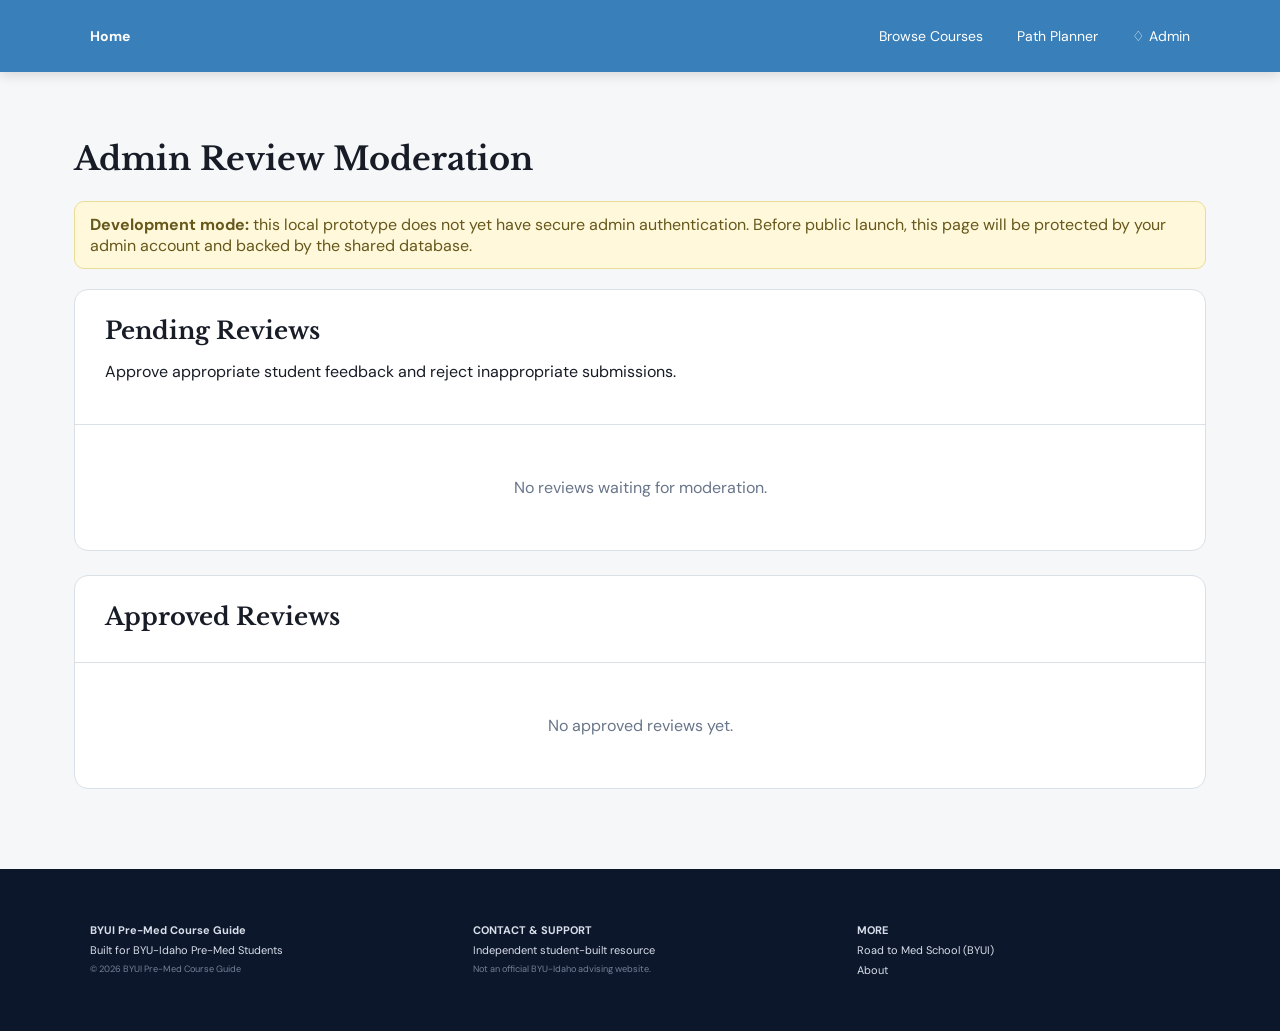
==== admin.html @ d0d503d2 "Initial BYUI Pre-Med Guide" ====
<!doctype html><html lang="en"><head><meta charset="utf-8"><meta name="viewport" content="width=device-width,initial-scale=1"><link rel="preconnect" href="https://fonts.googleapis.com"><link rel="preconnect" href="https://fonts.gstatic.com" crossorigin><link href="https://fonts.googleapis.com/css2?family=DM+Sans:wght@400;500;600;700&family=Libre+Baskerville:wght@700&display=swap" rel="stylesheet"><link rel="stylesheet" href="styles.css"><title>Admin Moderation</title></head><body><div data-nav></div><main class="page-shell"><h1 style="font-family:'Libre Baskerville',serif">Admin Review Moderation</h1><div class="notice-banner"><b>Development mode:</b> this local prototype does not yet have secure admin authentication. Before public launch, this page will be protected by your admin account and backed by the shared database.</div><section class="admin-card"><div class="form-head"><h2>Pending Reviews</h2><p>Approve appropriate student feedback and reject inappropriate submissions.</p></div><div id="pending" class="admin-list"></div></section><section class="admin-card" style="margin-top:24px"><div class="form-head"><h2>Approved Reviews</h2></div><div id="approved" class="admin-list"></div></section></main><div data-foot></div><script src="app.js"></script><script src="admin.js"></script></body></html>
---- styles.css ----
:root{--blue:#397fb9;--blue2:#438bc4;--navy:#101d35;--ink:#171c27;--muted:#667085;--bg:#f6f7f9;--line:#dfe3e8;--red:#ef4c51;--yellow:#f5c63c}*{box-sizing:border-box}html{scroll-behavior:smooth}body{margin:0;background:var(--bg);font-family:'DM Sans',sans-serif;color:var(--ink)}h1,h2,h3{font-family:'Libre Baskerville',serif}header{height:72px;background:var(--blue);display:flex;align-items:center;justify-content:space-between;padding:0 max(7vw,28px);position:sticky;top:0;z-index:20;box-shadow:0 3px 12px #0002}header a{color:white;text-decoration:none;font-size:14px}.logo{font-weight:700}nav{display:flex;gap:34px}.hero{min-height:505px;background:radial-gradient(circle at 12% 35%,#5a9ed3aa 0,transparent 25%),radial-gradient(circle at 82% 60%,#5b9ed0aa 0,transparent 25%),linear-gradient(135deg,#3279b3,#3f84bd);color:white;display:grid;place-items:center;text-align:center;padding:55px 20px}.hero-inner{max-width:720px}.built{display:inline-block;border:1px solid #ffffff55;border-radius:99px;padding:8px 16px;font-size:12px;background:#ffffff10}.hero h1{font-size:60px;line-height:1.05;margin:26px 0 18px}.hero p{font-size:18px;line-height:1.5;max-width:650px;margin:0 auto}.actions{display:flex;justify-content:center;align-items:center;gap:12px;margin-top:28px;font-size:12px}.btn{padding:13px 24px;border-radius:8px;text-decoration:none;font-weight:700}.white{background:#fff;color:#2d6797}.outline{border:1px solid #ffffff99;color:#fff}.stats{background:#4f8fc4;color:#fff;display:grid;grid-template-columns:repeat(4,1fr);text-align:center;padding:20px max(7vw,28px)}.stats b,.stats span{display:block}.stats b{font-family:'Libre Baskerville';font-size:20px}.stats span{font-size:10px;opacity:.8;margin-top:4px}.subjects{max-width:1180px;margin:32px auto 65px;display:grid;grid-template-columns:repeat(5,1fr);gap:18px;padding:0 22px}.subject{background:white;border:1px solid var(--line);border-radius:10px;padding:14px;box-shadow:0 3px 10px #0001}.subject-art{height:95px;border-radius:9px;background:#4d8fc5;display:grid;place-items:center;font-size:48px;margin-bottom:13px}.subject b,.subject small,.subject a{display:block}.subject b{font-size:14px}.subject small{font-size:11px;color:var(--muted);line-height:1.5;min-height:34px;margin:5px 0}.subject a{font-size:11px;color:#2873ad;text-decoration:none;font-weight:700}.tools{max-width:1180px;margin:0 auto 80px;padding:0 22px;text-align:center}.tools>h2{font-size:34px;margin-bottom:8px}.tools h2 em{color:var(--blue);font-style:normal}.tools>p{font-size:12px;color:var(--muted);margin-bottom:40px}.tool-grid{display:grid;grid-template-columns:1fr 1fr;gap:28px;text-align:left}.tool-grid article{background:white;border-radius:10px;overflow:hidden;box-shadow:0 6px 16px #0002}.tool-head{padding:24px;color:white}.tool-head h3{font-size:24px;margin:0 0 4px}.tool-head b,.tool-head span{display:block}.tool-head span{font-size:11px;opacity:.8;margin-top:4px}.blue{background:linear-gradient(135deg,#3a82bb,#266b9e)}.navy{background:linear-gradient(135deg,#1d2b47,#0d172a)}.tool-body{padding:20px}.tool-body p{padding:5px 0 8px 34px;position:relative;font-size:12px}.tool-body p>b,.tool-body small{display:block}.tool-body small{color:var(--muted);margin-top:4px}.wide{display:block;text-align:center;color:white;text-decoration:none;padding:11px;border-radius:6px;font-size:12px}.bluebtn{background:var(--blue);color:white;border:0}.navybtn{background:var(--navy)}.share{margin-top:38px;background:linear-gradient(135deg,#3981bb,#438fc8);color:white;border-radius:10px;padding:34px}.share h3{font-size:24px;margin:0 0 8px}.share p{font-size:12px;margin-bottom:18px}.share button{background:white;border:0;border-radius:7px;color:#3379ae;padding:12px 28px;font-weight:700}.share small{display:block;margin-top:10px;opacity:.7}.page{max-width:1180px;margin:auto;padding:70px 22px;scroll-margin-top:70px}.page>h2,.planner-title h2{font-size:34px;margin:0 0 6px}.page>p,.planner-title p{color:var(--muted);font-size:13px}.courses{max-width:1280px}.filterbox{background:white;border:1px solid var(--line);border-radius:9px;padding:14px;margin-top:28px;box-shadow:0 3px 10px #0001}.filterbox input{width:100%;border:1px solid var(--line);padding:12px;border-radius:6px}.filterrow{display:flex;align-items:center;gap:7px;flex-wrap:wrap;margin-top:12px;font-size:11px}.chip{border:1px solid var(--line);background:white;border-radius:99px;padding:5px 10px;font-size:10px}.chip.active{background:var(--blue);color:white}.filterrow select{margin-left:auto;border:1px solid var(--line);padding:6px;border-radius:6px;font-size:10px}.count{font-size:11px!important;margin-top:25px}.course-grid{display:grid;grid-template-columns:repeat(3,1fr);gap:18px}.course-card{background:white;border:1px solid var(--line);border-radius:8px;padding:17px;min-height:145px;cursor:pointer;transition:.15s}.course-card:hover{transform:translateY(-2px);box-shadow:0 8px 20px #0001}.course-top{display:flex;justify-content:space-between}.course-code{font-size:9px;color:#4d88b5;font-weight:700;letter-spacing:.08em}.credits{font-size:9px;background:#eaf2f8;color:#3779ab;padding:4px 7px;border-radius:4px}.course-card h3{font-family:'DM Sans';font-size:14px;margin:10px 0}.mcat{display:inline-block;font-size:9px;padding:4px 7px;border-radius:4px}.core{background:#ffe5e6;color:#d63138}.helpful{background:#fff2d5;color:#c98300}.low-connection{background:#fff9d8;color:#9b7900}.not-tested{background:#eef1f4;color:#6b7581}.ratingline{border-top:1px solid var(--line);margin-top:18px;padding-top:12px;color:#8a929c;font-size:9px}.planner{max-width:1280px}.planner-title{display:flex;justify-content:space-between;gap:20px;align-items:end}.planner-add{display:flex;gap:8px}.planner-add select,.planner-add button{border:1px solid var(--line);background:white;border-radius:6px;padding:10px;font-size:11px}.planner-add button{background:var(--blue);color:white}.semester-grid{display:grid;grid-template-columns:repeat(3,1fr);gap:15px;margin-top:30px}.semester{background:white;border:1px solid var(--line);border-radius:8px;padding:16px;min-height:180px}.semester-head{display:flex;justify-content:space-between;border-bottom:1px solid var(--line);padding-bottom:10px}.semester-head h3{font-family:'DM Sans';font-size:14px;margin:0}.semester-head span{font-size:10px;color:var(--muted)}.plan-course{background:#f4f7fa;border-radius:6px;padding:9px;margin-top:8px;display:grid;grid-template-columns:1fr auto;font-size:10px}.plan-course span{color:var(--muted)}.remove{grid-column:2;grid-row:1/3;border:0;background:none}.semester-foot{font-size:10px;color:var(--muted);margin-top:12px}.notice{background:white;border-radius:10px;margin-bottom:70px}dialog{border:0;border-radius:12px;width:min(900px,92vw);padding:35px;box-shadow:0 20px 60px #0005}dialog::backdrop{background:#10182899}.x{position:absolute;right:18px;top:14px;border:0;background:none;font-size:28px}.detail-head{border-bottom:1px solid var(--line);padding-bottom:22px}.detail-head h2{font-size:30px;margin:7px 0}.detail-meta{display:flex;gap:14px;color:var(--muted);font-size:11px}.detail-desc{line-height:1.6;color:#5e6876;font-size:13px}.rating-title{font-size:20px;margin-top:30px}.rating-grid{display:grid;grid-template-columns:repeat(4,1fr);gap:10px}.rating-stat{border:1px solid var(--line);border-radius:9px;text-align:center;padding:20px}.rating-stat strong{font-size:28px;display:block}.rating-stat small{color:var(--muted)}.review-card{border:1px solid var(--line);border-radius:9px;padding:16px;margin-top:12px;font-size:11px}.review-card p{background:#f7f9fb;padding:13px}.detail-cta{background:var(--navy);color:white;border-radius:9px;padding:22px;margin-top:25px}form label{display:block;font-size:12px;font-weight:700;margin:15px 0}form input,form select,form textarea{display:block;width:100%;margin-top:6px;border:1px solid var(--line);border-radius:6px;padding:10px}form textarea{min-height:100px}form button{padding:11px 18px;border-radius:6px}footer{background:#0c172b;color:#d8dfeb;padding:48px max(7vw,28px);display:grid;grid-template-columns:1fr 1fr 1fr;gap:50px;font-size:11px}footer b,footer span,footer small{display:block;margin:6px 0}footer small{color:#738096}@media(max-width:800px){nav{gap:12px}.hero h1{font-size:44px}.subjects{grid-template-columns:repeat(2,1fr)}.stats{grid-template-columns:repeat(2,1fr);gap:20px}.tool-grid,.course-grid,.semester-grid{grid-template-columns:1fr}.planner-title{display:block}.planner-add{margin-top:15px;flex-wrap:wrap}.rating-grid{grid-template-columns:1fr 1fr}footer{grid-template-columns:1fr}.actions{flex-wrap:wrap}}@media(max-width:480px){header{padding:0 14px}nav a:last-child{display:none}.hero{min-height:450px}.hero h1{font-size:38px}.subjects{grid-template-columns:1fr}.tool-grid{gap:15px}.filterrow select{margin-left:0}.rating-grid{grid-template-columns:1fr}.planner-add select{width:100%}}

.page-shell{max-width:1180px;margin:0 auto;padding:46px 24px 80px}.page-shell.wide{max-width:1500px}.topbar{position:sticky;top:0;z-index:20}.topbar .logo{text-decoration:none}.nav-active{font-weight:700;border-bottom:2px solid rgba(255,255,255,.9)}
.page-hero{background:#3d80b9;color:#fff;padding:50px 0}.page-hero .inner{max-width:1500px;margin:auto;padding:0 24px}.page-hero h1{font-family:'Libre Baskerville',serif;font-size:42px;margin:0 0 10px}.page-hero p{font-size:20px;max-width:760px;margin:0;opacity:.9}.backlink{display:inline-block;margin-bottom:28px;color:#657186;text-decoration:none}.course-detail-wrap{max-width:1080px}.detail-actions{display:flex;gap:12px;margin:22px 0}.btn-primary{background:#347db8;color:#fff;border:0;border-radius:8px;padding:11px 18px;text-decoration:none;font-weight:700;cursor:pointer}.btn-secondary{background:#fff;color:#172033;border:1px solid #ccd4df;border-radius:8px;padding:11px 18px;text-decoration:none;font-weight:700}.review-form-card,.admin-card{background:#fff;border:1px solid #d9e0e8;border-radius:14px;overflow:hidden}.form-head{padding:26px 30px;border-bottom:1px solid #d9e0e8}.form-head h2{font-family:'Libre Baskerville',serif;margin:0 0 5px}.review-form{padding:28px;display:grid;gap:24px}.ratings-four{display:grid;grid-template-columns:1fr 1fr;gap:28px}.rating-field b{display:block;margin-bottom:10px}.rating-buttons{display:flex;gap:7px}.rating-buttons input{display:none}.rating-buttons label{display:grid;place-items:center;width:48px;height:48px;background:#eef1f5;border:1px solid #d8dee7;border-radius:13px;font-weight:700;cursor:pointer}.rating-buttons input:checked+label{background:#347db8;color:#fff;border-color:#347db8}.field-row{display:grid;grid-template-columns:1fr 1fr 1fr;gap:20px}.review-form input,.review-form select,.review-form textarea{width:100%;box-sizing:border-box;padding:13px;border:1px solid #ccd4df;border-radius:10px;font:inherit}.review-form textarea{min-height:120px;resize:vertical}.review-form label>span{display:block;font-weight:700;margin-bottom:8px}.planner-layout{display:grid;grid-template-columns:320px 1fr;gap:28px;align-items:start}.library{background:#fff;border-radius:14px;padding:20px;box-shadow:0 3px 15px #00000012;position:sticky;top:88px}.library h2{font-family:'DM Sans',sans-serif;font-size:21px}.library input{width:100%;box-sizing:border-box;padding:12px;border:1px solid #ccd4df;border-radius:10px}.library-list{max-height:620px;overflow:auto;margin-top:16px}.library-course{border:1px solid #d6dde7;border-left:5px solid #20b486;border-radius:12px;padding:12px;margin:9px 0;cursor:grab;background:#fff}.library-course small{display:block;color:#69758a;margin-top:5px}.mcat-block{border:2px dashed #ff6175;background:#fff0f2;color:#cc2441;border-radius:12px;padding:14px;margin-top:16px;font-weight:700;cursor:grab}.year-title{font-family:'Libre Baskerville',serif;margin:0 0 15px;font-size:26px}.year-row{display:grid;grid-template-columns:repeat(3,1fr);gap:18px;margin-bottom:38px}.term-card{background:#fff;min-height:240px;border-radius:14px;padding:16px;box-shadow:0 3px 12px #00000014}.term-title{display:flex;justify-content:space-between;font-weight:700}.term-metrics{font-size:13px;color:#68758a;margin:9px 0}.dropzone{min-height:90px;border:2px dashed #d6dde7;border-radius:13px;padding:10px}.dropzone.empty{display:grid;place-items:center;color:#6e798a}.term-course{background:#f7f9fb;border:1px solid #dce2e9;border-radius:9px;padding:9px;margin:6px 0;position:relative}.term-course button{position:absolute;right:6px;top:5px;border:0;background:transparent;cursor:pointer}.load-balanced{color:#139447}.load-heavy{color:#d67c00}.admin-list{padding:20px}.admin-review{border:1px solid #dde3ea;border-radius:12px;padding:16px;margin:12px 0}.admin-actions{display:flex;gap:8px;margin-top:12px}.approve{background:#168a55;color:#fff;border:0;padding:8px 12px;border-radius:7px;cursor:pointer}.reject{background:#b83a45;color:#fff;border:0;padding:8px 12px;border-radius:7px;cursor:pointer}.empty-state{padding:32px;text-align:center;color:#69758a}.notice-banner{background:#fff8db;border:1px solid #eadc94;border-radius:10px;padding:12px 15px;margin-bottom:20px;color:#66581b}.course-page-grid{display:grid;grid-template-columns:1fr 1fr 1fr 1fr;gap:12px}.course-page-grid .rating-stat{min-height:90px}.home-only{display:block}@media(max-width:900px){.planner-layout{grid-template-columns:1fr}.library{position:static}.year-row{grid-template-columns:1fr}.ratings-four,.field-row{grid-template-columns:1fr}.course-page-grid{grid-template-columns:1fr 1fr}}
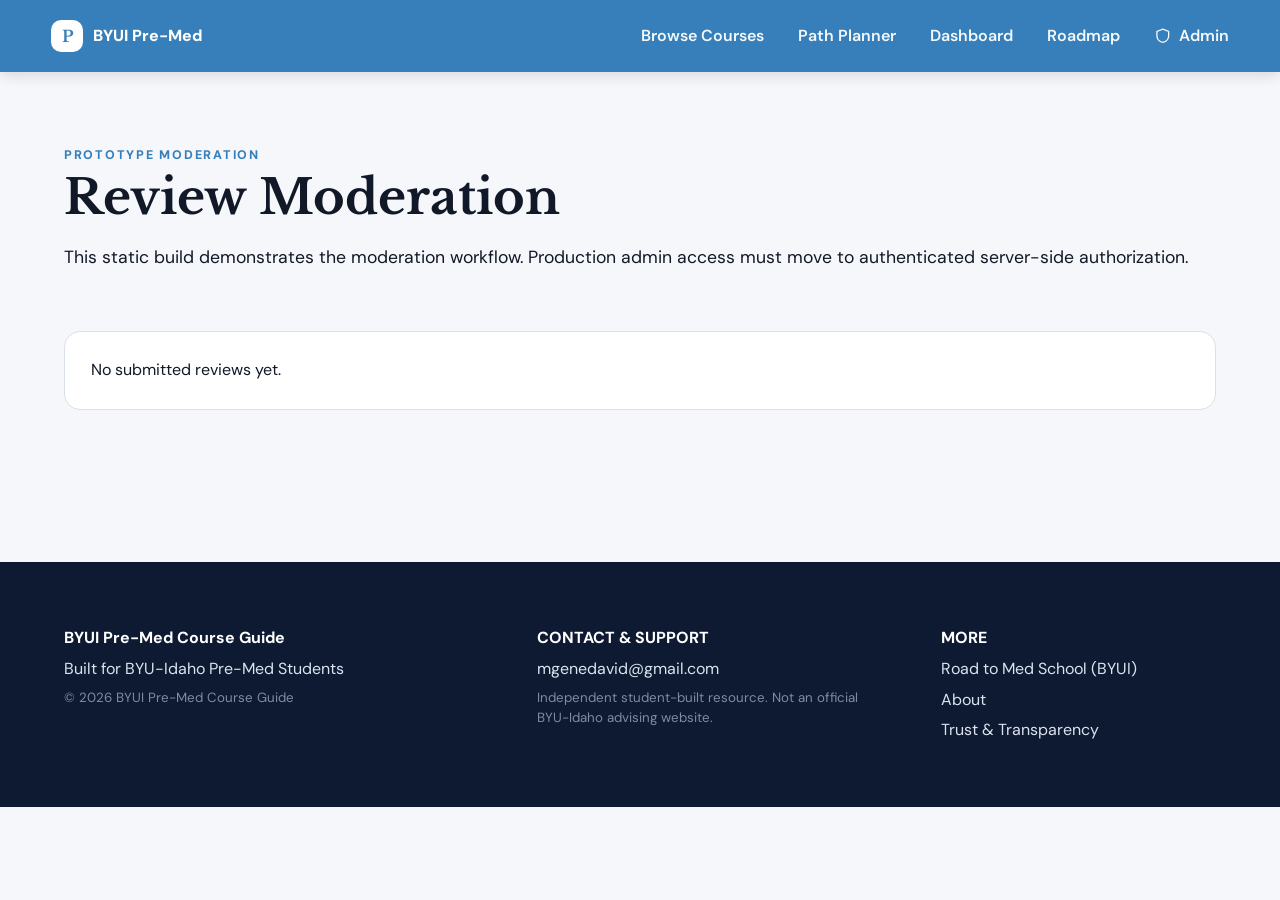
==== commit ae6ebf7a: "Add files via upload" ====
--- a/admin.html
+++ b/admin.html
@@ -1 +1 @@
-<!doctype html><html lang="en"><head><meta charset="utf-8"><meta name="viewport" content="width=device-width,initial-scale=1"><link rel="preconnect" href="https://fonts.googleapis.com"><link rel="preconnect" href="https://fonts.gstatic.com" crossorigin><link href="https://fonts.googleapis.com/css2?family=DM+Sans:wght@400;500;600;700&family=Libre+Baskerville:wght@700&display=swap" rel="stylesheet"><link rel="stylesheet" href="styles.css"><title>Admin Moderation</title></head><body><div data-nav></div><main class="page-shell"><h1 style="font-family:'Libre Baskerville',serif">Admin Review Moderation</h1><div class="notice-banner"><b>Development mode:</b> this local prototype does not yet have secure admin authentication. Before public launch, this page will be protected by your admin account and backed by the shared database.</div><section class="admin-card"><div class="form-head"><h2>Pending Reviews</h2><p>Approve appropriate student feedback and reject inappropriate submissions.</p></div><div id="pending" class="admin-list"></div></section><section class="admin-card" style="margin-top:24px"><div class="form-head"><h2>Approved Reviews</h2></div><div id="approved" class="admin-list"></div></section></main><div data-foot></div><script src="app.js"></script><script src="admin.js"></script></body></html>+<!doctype html><html lang="en"><head><meta charset="utf-8"><meta name="viewport" content="width=device-width,initial-scale=1"><link href="https://fonts.googleapis.com/css2?family=DM+Sans:wght@400;500;600;700;800&family=Libre+Baskerville:wght@700&display=swap" rel="stylesheet"><link rel="stylesheet" href="styles.css"><title>Admin Prototype</title></head><body><div data-nav></div><div class="page-head"><span class="eyebrow">Prototype moderation</span><h1>Review Moderation</h1><p>This static build demonstrates the moderation workflow. Production admin access must move to authenticated server-side authorization.</p></div><main class="container" style="padding-top:18px"><div id="adminReviews"></div></main><div data-foot></div><script src="app.js"></script><script>function draw(){let a=getReviews();adminReviews.innerHTML=a.length?a.map(r=>`<article class="review"><b>${r.course}</b> · <span class="tag">${r.status}</span><p>${esc(r.advice)}</p><button class="btn primary" onclick="setStatus(${r.id},'approved')">Approve</button> <button class="btn soft" onclick="setStatus(${r.id},'rejected')">Reject</button> <button class="btn soft" onclick="removeReview(${r.id})">Delete</button></article>`).join(''):'<div class="panel">No submitted reviews yet.</div>'}function setStatus(id,s){let a=getReviews(),r=a.find(x=>x.id===id);if(r)r.status=s;setReviews(a);draw()}function removeReview(id){setReviews(getReviews().filter(x=>x.id!==id));draw()}draw();</script></body></html>
--- a/styles.css
+++ b/styles.css
@@ -1,4 +1,2 @@
-:root{--blue:#397fb9;--blue2:#438bc4;--navy:#101d35;--ink:#171c27;--muted:#667085;--bg:#f6f7f9;--line:#dfe3e8;--red:#ef4c51;--yellow:#f5c63c}*{box-sizing:border-box}html{scroll-behavior:smooth}body{margin:0;background:var(--bg);font-family:'DM Sans',sans-serif;color:var(--ink)}h1,h2,h3{font-family:'Libre Baskerville',serif}header{height:72px;background:var(--blue);display:flex;align-items:center;justify-content:space-between;padding:0 max(7vw,28px);position:sticky;top:0;z-index:20;box-shadow:0 3px 12px #0002}header a{color:white;text-decoration:none;font-size:14px}.logo{font-weight:700}nav{display:flex;gap:34px}.hero{min-height:505px;background:radial-gradient(circle at 12% 35%,#5a9ed3aa 0,transparent 25%),radial-gradient(circle at 82% 60%,#5b9ed0aa 0,transparent 25%),linear-gradient(135deg,#3279b3,#3f84bd);color:white;display:grid;place-items:center;text-align:center;padding:55px 20px}.hero-inner{max-width:720px}.built{display:inline-block;border:1px solid #ffffff55;border-radius:99px;padding:8px 16px;font-size:12px;background:#ffffff10}.hero h1{font-size:60px;line-height:1.05;margin:26px 0 18px}.hero p{font-size:18px;line-height:1.5;max-width:650px;margin:0 auto}.actions{display:flex;justify-content:center;align-items:center;gap:12px;margin-top:28px;font-size:12px}.btn{padding:13px 24px;border-radius:8px;text-decoration:none;font-weight:700}.white{background:#fff;color:#2d6797}.outline{border:1px solid #ffffff99;color:#fff}.stats{background:#4f8fc4;color:#fff;display:grid;grid-template-columns:repeat(4,1fr);text-align:center;padding:20px max(7vw,28px)}.stats b,.stats span{display:block}.stats b{font-family:'Libre Baskerville';font-size:20px}.stats span{font-size:10px;opacity:.8;margin-top:4px}.subjects{max-width:1180px;margin:32px auto 65px;display:grid;grid-template-columns:repeat(5,1fr);gap:18px;padding:0 22px}.subject{background:white;border:1px solid var(--line);border-radius:10px;padding:14px;box-shadow:0 3px 10px #0001}.subject-art{height:95px;border-radius:9px;background:#4d8fc5;display:grid;place-items:center;font-size:48px;margin-bottom:13px}.subject b,.subject small,.subject a{display:block}.subject b{font-size:14px}.subject small{font-size:11px;color:var(--muted);line-height:1.5;min-height:34px;margin:5px 0}.subject a{font-size:11px;color:#2873ad;text-decoration:none;font-weight:700}.tools{max-width:1180px;margin:0 auto 80px;padding:0 22px;text-align:center}.tools>h2{font-size:34px;margin-bottom:8px}.tools h2 em{color:var(--blue);font-style:normal}.tools>p{font-size:12px;color:var(--muted);margin-bottom:40px}.tool-grid{display:grid;grid-template-columns:1fr 1fr;gap:28px;text-align:left}.tool-grid article{background:white;border-radius:10px;overflow:hidden;box-shadow:0 6px 16px #0002}.tool-head{padding:24px;color:white}.tool-head h3{font-size:24px;margin:0 0 4px}.tool-head b,.tool-head span{display:block}.tool-head span{font-size:11px;opacity:.8;margin-top:4px}.blue{background:linear-gradient(135deg,#3a82bb,#266b9e)}.navy{background:linear-gradient(135deg,#1d2b47,#0d172a)}.tool-body{padding:20px}.tool-body p{padding:5px 0 8px 34px;position:relative;font-size:12px}.tool-body p>b,.tool-body small{display:block}.tool-body small{color:var(--muted);margin-top:4px}.wide{display:block;text-align:center;color:white;text-decoration:none;padding:11px;border-radius:6px;font-size:12px}.bluebtn{background:var(--blue);color:white;border:0}.navybtn{background:var(--navy)}.share{margin-top:38px;background:linear-gradient(135deg,#3981bb,#438fc8);color:white;border-radius:10px;padding:34px}.share h3{font-size:24px;margin:0 0 8px}.share p{font-size:12px;margin-bottom:18px}.share button{background:white;border:0;border-radius:7px;color:#3379ae;padding:12px 28px;font-weight:700}.share small{display:block;margin-top:10px;opacity:.7}.page{max-width:1180px;margin:auto;padding:70px 22px;scroll-margin-top:70px}.page>h2,.planner-title h2{font-size:34px;margin:0 0 6px}.page>p,.planner-title p{color:var(--muted);font-size:13px}.courses{max-width:1280px}.filterbox{background:white;border:1px solid var(--line);border-radius:9px;padding:14px;margin-top:28px;box-shadow:0 3px 10px #0001}.filterbox input{width:100%;border:1px solid var(--line);padding:12px;border-radius:6px}.filterrow{display:flex;align-items:center;gap:7px;flex-wrap:wrap;margin-top:12px;font-size:11px}.chip{border:1px solid var(--line);background:white;border-radius:99px;padding:5px 10px;font-size:10px}.chip.active{background:var(--blue);color:white}.filterrow select{margin-left:auto;border:1px solid var(--line);padding:6px;border-radius:6px;font-size:10px}.count{font-size:11px!important;margin-top:25px}.course-grid{display:grid;grid-template-columns:repeat(3,1fr);gap:18px}.course-card{background:white;border:1px solid var(--line);border-radius:8px;padding:17px;min-height:145px;cursor:pointer;transition:.15s}.course-card:hover{transform:translateY(-2px);box-shadow:0 8px 20px #0001}.course-top{display:flex;justify-content:space-between}.course-code{font-size:9px;color:#4d88b5;font-weight:700;letter-spacing:.08em}.credits{font-size:9px;background:#eaf2f8;color:#3779ab;padding:4px 7px;border-radius:4px}.course-card h3{font-family:'DM Sans';font-size:14px;margin:10px 0}.mcat{display:inline-block;font-size:9px;padding:4px 7px;border-radius:4px}.core{background:#ffe5e6;color:#d63138}.helpful{background:#fff2d5;color:#c98300}.low-connection{background:#fff9d8;color:#9b7900}.not-tested{background:#eef1f4;color:#6b7581}.ratingline{border-top:1px solid var(--line);margin-top:18px;padding-top:12px;color:#8a929c;font-size:9px}.planner{max-width:1280px}.planner-title{display:flex;justify-content:space-between;gap:20px;align-items:end}.planner-add{display:flex;gap:8px}.planner-add select,.planner-add button{border:1px solid var(--line);background:white;border-radius:6px;padding:10px;font-size:11px}.planner-add button{background:var(--blue);color:white}.semester-grid{display:grid;grid-template-columns:repeat(3,1fr);gap:15px;margin-top:30px}.semester{background:white;border:1px solid var(--line);border-radius:8px;padding:16px;min-height:180px}.semester-head{display:flex;justify-content:space-between;border-bottom:1px solid var(--line);padding-bottom:10px}.semester-head h3{font-family:'DM Sans';font-size:14px;margin:0}.semester-head span{font-size:10px;color:var(--muted)}.plan-course{background:#f4f7fa;border-radius:6px;padding:9px;margin-top:8px;display:grid;grid-template-columns:1fr auto;font-size:10px}.plan-course span{color:var(--muted)}.remove{grid-column:2;grid-row:1/3;border:0;background:none}.semester-foot{font-size:10px;color:var(--muted);margin-top:12px}.notice{background:white;border-radius:10px;margin-bottom:70px}dialog{border:0;border-radius:12px;width:min(900px,92vw);padding:35px;box-shadow:0 20px 60px #0005}dialog::backdrop{background:#10182899}.x{position:absolute;right:18px;top:14px;border:0;background:none;font-size:28px}.detail-head{border-bottom:1px solid var(--line);padding-bottom:22px}.detail-head h2{font-size:30px;margin:7px 0}.detail-meta{display:flex;gap:14px;color:var(--muted);font-size:11px}.detail-desc{line-height:1.6;color:#5e6876;font-size:13px}.rating-title{font-size:20px;margin-top:30px}.rating-grid{display:grid;grid-template-columns:repeat(4,1fr);gap:10px}.rating-stat{border:1px solid var(--line);border-radius:9px;text-align:center;padding:20px}.rating-stat strong{font-size:28px;display:block}.rating-stat small{color:var(--muted)}.review-card{border:1px solid var(--line);border-radius:9px;padding:16px;margin-top:12px;font-size:11px}.review-card p{background:#f7f9fb;padding:13px}.detail-cta{background:var(--navy);color:white;border-radius:9px;padding:22px;margin-top:25px}form label{display:block;font-size:12px;font-weight:700;margin:15px 0}form input,form select,form textarea{display:block;width:100%;margin-top:6px;border:1px solid var(--line);border-radius:6px;padding:10px}form textarea{min-height:100px}form button{padding:11px 18px;border-radius:6px}footer{background:#0c172b;color:#d8dfeb;padding:48px max(7vw,28px);display:grid;grid-template-columns:1fr 1fr 1fr;gap:50px;font-size:11px}footer b,footer span,footer small{display:block;margin:6px 0}footer small{color:#738096}@media(max-width:800px){nav{gap:12px}.hero h1{font-size:44px}.subjects{grid-template-columns:repeat(2,1fr)}.stats{grid-template-columns:repeat(2,1fr);gap:20px}.tool-grid,.course-grid,.semester-grid{grid-template-columns:1fr}.planner-title{display:block}.planner-add{margin-top:15px;flex-wrap:wrap}.rating-grid{grid-template-columns:1fr 1fr}footer{grid-template-columns:1fr}.actions{flex-wrap:wrap}}@media(max-width:480px){header{padding:0 14px}nav a:last-child{display:none}.hero{min-height:450px}.hero h1{font-size:38px}.subjects{grid-template-columns:1fr}.tool-grid{gap:15px}.filterrow select{margin-left:0}.rating-grid{grid-template-columns:1fr}.planner-add select{width:100%}}
-
-.page-shell{max-width:1180px;margin:0 auto;padding:46px 24px 80px}.page-shell.wide{max-width:1500px}.topbar{position:sticky;top:0;z-index:20}.topbar .logo{text-decoration:none}.nav-active{font-weight:700;border-bottom:2px solid rgba(255,255,255,.9)}
-.page-hero{background:#3d80b9;color:#fff;padding:50px 0}.page-hero .inner{max-width:1500px;margin:auto;padding:0 24px}.page-hero h1{font-family:'Libre Baskerville',serif;font-size:42px;margin:0 0 10px}.page-hero p{font-size:20px;max-width:760px;margin:0;opacity:.9}.backlink{display:inline-block;margin-bottom:28px;color:#657186;text-decoration:none}.course-detail-wrap{max-width:1080px}.detail-actions{display:flex;gap:12px;margin:22px 0}.btn-primary{background:#347db8;color:#fff;border:0;border-radius:8px;padding:11px 18px;text-decoration:none;font-weight:700;cursor:pointer}.btn-secondary{background:#fff;color:#172033;border:1px solid #ccd4df;border-radius:8px;padding:11px 18px;text-decoration:none;font-weight:700}.review-form-card,.admin-card{background:#fff;border:1px solid #d9e0e8;border-radius:14px;overflow:hidden}.form-head{padding:26px 30px;border-bottom:1px solid #d9e0e8}.form-head h2{font-family:'Libre Baskerville',serif;margin:0 0 5px}.review-form{padding:28px;display:grid;gap:24px}.ratings-four{display:grid;grid-template-columns:1fr 1fr;gap:28px}.rating-field b{display:block;margin-bottom:10px}.rating-buttons{display:flex;gap:7px}.rating-buttons input{display:none}.rating-buttons label{display:grid;place-items:center;width:48px;height:48px;background:#eef1f5;border:1px solid #d8dee7;border-radius:13px;font-weight:700;cursor:pointer}.rating-buttons input:checked+label{background:#347db8;color:#fff;border-color:#347db8}.field-row{display:grid;grid-template-columns:1fr 1fr 1fr;gap:20px}.review-form input,.review-form select,.review-form textarea{width:100%;box-sizing:border-box;padding:13px;border:1px solid #ccd4df;border-radius:10px;font:inherit}.review-form textarea{min-height:120px;resize:vertical}.review-form label>span{display:block;font-weight:700;margin-bottom:8px}.planner-layout{display:grid;grid-template-columns:320px 1fr;gap:28px;align-items:start}.library{background:#fff;border-radius:14px;padding:20px;box-shadow:0 3px 15px #00000012;position:sticky;top:88px}.library h2{font-family:'DM Sans',sans-serif;font-size:21px}.library input{width:100%;box-sizing:border-box;padding:12px;border:1px solid #ccd4df;border-radius:10px}.library-list{max-height:620px;overflow:auto;margin-top:16px}.library-course{border:1px solid #d6dde7;border-left:5px solid #20b486;border-radius:12px;padding:12px;margin:9px 0;cursor:grab;background:#fff}.library-course small{display:block;color:#69758a;margin-top:5px}.mcat-block{border:2px dashed #ff6175;background:#fff0f2;color:#cc2441;border-radius:12px;padding:14px;margin-top:16px;font-weight:700;cursor:grab}.year-title{font-family:'Libre Baskerville',serif;margin:0 0 15px;font-size:26px}.year-row{display:grid;grid-template-columns:repeat(3,1fr);gap:18px;margin-bottom:38px}.term-card{background:#fff;min-height:240px;border-radius:14px;padding:16px;box-shadow:0 3px 12px #00000014}.term-title{display:flex;justify-content:space-between;font-weight:700}.term-metrics{font-size:13px;color:#68758a;margin:9px 0}.dropzone{min-height:90px;border:2px dashed #d6dde7;border-radius:13px;padding:10px}.dropzone.empty{display:grid;place-items:center;color:#6e798a}.term-course{background:#f7f9fb;border:1px solid #dce2e9;border-radius:9px;padding:9px;margin:6px 0;position:relative}.term-course button{position:absolute;right:6px;top:5px;border:0;background:transparent;cursor:pointer}.load-balanced{color:#139447}.load-heavy{color:#d67c00}.admin-list{padding:20px}.admin-review{border:1px solid #dde3ea;border-radius:12px;padding:16px;margin:12px 0}.admin-actions{display:flex;gap:8px;margin-top:12px}.approve{background:#168a55;color:#fff;border:0;padding:8px 12px;border-radius:7px;cursor:pointer}.reject{background:#b83a45;color:#fff;border:0;padding:8px 12px;border-radius:7px;cursor:pointer}.empty-state{padding:32px;text-align:center;color:#69758a}.notice-banner{background:#fff8db;border:1px solid #eadc94;border-radius:10px;padding:12px 15px;margin-bottom:20px;color:#66581b}.course-page-grid{display:grid;grid-template-columns:1fr 1fr 1fr 1fr;gap:12px}.course-page-grid .rating-stat{min-height:90px}.home-only{display:block}@media(max-width:900px){.planner-layout{grid-template-columns:1fr}.library{position:static}.year-row{grid-template-columns:1fr}.ratings-four,.field-row{grid-template-columns:1fr}.course-page-grid{grid-template-columns:1fr 1fr}}
+:root{--blue:#367fba;--blue2:#4d91c8;--navy:#0d1a31;--ink:#111827;--muted:#647084;--bg:#f5f7fa;--line:#d9e0e8;--white:#fff;--green:#0a9460;--amber:#c46a00;--red:#dc3030;--shadow:0 12px 28px rgba(15,23,42,.10);--serif:'Libre Baskerville',Georgia,serif;--sans:'DM Sans',system-ui,sans-serif}*{box-sizing:border-box}html{scroll-behavior:smooth}body{margin:0;background:var(--bg);color:var(--ink);font:16px/1.55 var(--sans)}a{color:inherit}.icon{width:1.1em;height:1.1em;display:inline-flex;vertical-align:-.18em}.icon svg{width:100%;height:100%;fill:none;stroke:currentColor;stroke-width:1.8}.topbar{height:72px;background:var(--blue);color:white;display:flex;align-items:center;padding:0 max(4vw,32px);position:sticky;top:0;z-index:50;box-shadow:0 3px 14px #0002}.brand{display:flex;gap:10px;align-items:center;text-decoration:none;font-weight:800}.brandmark{width:32px;height:32px;border-radius:10px;background:#fff;color:var(--blue);display:grid;place-items:center;font-family:var(--serif)}.topbar nav{margin-left:auto;display:flex;gap:34px;align-items:center}.topbar nav a{text-decoration:none;font-weight:600;opacity:.95;transition:.2s}.topbar nav a:hover{opacity:1;transform:translateY(-1px)}.admin-link{display:flex;align-items:center;gap:7px}.menu{display:none}.container{max-width:1380px;margin:auto;padding:72px 5vw}.narrow{max-width:1050px}.display{font:700 clamp(2.5rem,5vw,5.2rem)/.98 var(--serif);letter-spacing:-.045em}.section-title{font:700 clamp(2rem,3vw,3.25rem)/1.1 var(--serif);letter-spacing:-.03em}.eyebrow{text-transform:uppercase;letter-spacing:.14em;font-size:.78rem;font-weight:800;color:var(--blue)}.muted{color:var(--muted)}.btn{display:inline-flex;align-items:center;justify-content:center;gap:9px;border:0;border-radius:12px;padding:15px 22px;font:700 1rem var(--sans);text-decoration:none;cursor:pointer;transition:transform .18s,box-shadow .18s,background .18s}.btn:hover{transform:translateY(-2px);box-shadow:0 9px 20px #0002}.btn:active{transform:scale(.98)}.btn.primary{background:var(--blue);color:#fff}.btn.navy{background:var(--navy);color:#fff}.btn.white{background:#fff;color:#286ca7}.btn.ghost{background:transparent;border:1px solid #ffffff88;color:#fff}.btn.soft{background:#eef5fb;color:#286ca7}.hero{min-height:680px;background:linear-gradient(120deg,#347eb9,#4d91c8);color:#fff;display:grid;place-items:center;position:relative;overflow:hidden}.hero:before,.hero:after{content:"";position:absolute;border-radius:50%;filter:blur(1px);background:#ffffff08}.hero:before{width:500px;height:500px;left:-180px;top:-120px}.hero:after{width:620px;height:620px;right:-180px;bottom:-240px}.hero-inner{max-width:900px;text-align:center;padding:80px 24px;position:relative}.hero h1{margin:28px 0}.hero p{font-size:1.28rem;color:#eaf3fb;max-width:760px;margin:0 auto 34px}.built{display:inline-flex;padding:9px 18px;border:1px solid #ffffff55;border-radius:999px;background:#ffffff0c;font-weight:700}.actions{display:flex;gap:14px;justify-content:center;flex-wrap:wrap}.stats{background:#4f91c8;color:#fff;display:grid;grid-template-columns:repeat(4,1fr);padding:30px 6vw;text-align:center}.stats b{display:block;font:700 1.8rem var(--serif)}.stats span{opacity:.8}.subjects{max-width:1400px;margin:-1px auto 0;padding:55px 4vw;display:grid;grid-template-columns:repeat(5,1fr);gap:18px}.subject{background:#fff;border:1px solid var(--line);border-radius:16px;padding:16px;box-shadow:0 6px 15px #0000000d;transition:.2s}.subject:hover{transform:translateY(-4px);box-shadow:var(--shadow)}.subject-art{height:120px;border-radius:12px;background:linear-gradient(135deg,#e8f3fc,#d8eafa);display:grid;place-items:center}.subject-art svg{width:62px;height:62px;stroke:var(--blue);fill:none;stroke-width:1.4}.subject b,.subject small,.subject a{display:block}.subject b{font-size:1.08rem;margin-top:14px}.subject small{min-height:48px;color:var(--muted);margin:4px 0 8px}.subject a{color:#2675b5;font-weight:800;text-decoration:none}.tools{max-width:1400px;margin:auto;padding:40px 5vw 90px;text-align:center}.tools>p{font-size:1.1rem;color:var(--muted)}.tools em{color:var(--blue);font-style:normal}.tool-grid{display:grid;grid-template-columns:1fr 1fr;gap:30px;margin-top:48px;text-align:left}.tool-grid article{background:#fff;border-radius:18px;overflow:hidden;box-shadow:var(--shadow)}.tool-head{padding:30px;color:#fff}.tool-head.blue{background:linear-gradient(135deg,var(--blue),#2f6998)}.tool-head.navy{background:linear-gradient(135deg,#1a2b48,var(--navy))}.tool-head h3{font:700 1.9rem var(--serif);margin:0}.tool-head b,.tool-head span{display:block}.tool-head b{font-size:1.08rem}.tool-head span{opacity:.72}.tool-body{padding:26px}.feature{display:grid;grid-template-columns:40px 1fr;gap:14px;margin:0 0 24px}.feature .icon{width:38px;height:38px;padding:9px;border-radius:50%;background:#eef5fb;color:var(--blue)}.feature b,.feature small{display:block}.feature small{color:var(--muted);font-size:.92rem}.share{margin-top:54px;border-radius:18px;padding:52px 20px;background:linear-gradient(135deg,#347fba,#4991c8);color:#fff}.share h3{font:700 2rem var(--serif);margin:0 0 10px}.share p{font-size:1.05rem}.page-head{padding:70px 5vw 24px;max-width:1380px;margin:auto}.page-head h1{font:700 3rem var(--serif);margin:0 0 12px}.page-head p{font-size:1.1rem}.filterbox{background:#fff;border:1px solid var(--line);border-radius:18px;box-shadow:var(--shadow);padding:18px;margin-bottom:28px}.searchbar{display:flex;align-items:center;border:1px solid #cbd5e1;border-radius:12px;padding:0 14px}.searchbar .icon{color:var(--muted);width:22px;height:22px}.searchbar input{border:0;outline:0;width:100%;padding:16px;font:500 1rem var(--sans)}.filters{display:flex;gap:9px;align-items:center;flex-wrap:wrap;margin-top:14px}.chip{border:1px solid #cfd8e3;background:#fff;border-radius:999px;padding:8px 14px;font-weight:700;cursor:pointer;transition:.18s}.chip:hover,.chip.active{background:var(--blue);color:#fff;border-color:var(--blue)}select,input,textarea{font-family:var(--sans)}.filters select{margin-left:auto;padding:10px 12px;border:1px solid #cfd8e3;border-radius:10px;background:#fff}.course-grid{display:grid;grid-template-columns:repeat(3,1fr);gap:22px}.course-card{display:block;background:#fff;border:1px solid var(--line);border-radius:16px;padding:24px;text-decoration:none;color:inherit;box-shadow:0 4px 10px #00000008;transition:.2s;min-height:225px}.course-card:hover{transform:translateY(-4px);box-shadow:var(--shadow);border-color:#a9c7df}.course-top{display:flex;justify-content:space-between;align-items:center}.course-code{font-weight:800;letter-spacing:.08em;color:var(--blue)}.credits{padding:5px 10px;background:#edf5fb;color:#3277b0;border:1px solid #c8def0;border-radius:7px;font-weight:800}.course-card h3{font-size:1.2rem;margin:18px 0}.mcat{display:inline-flex;align-items:center;gap:7px;padding:6px 10px;border-radius:8px;font-weight:800;border:1px solid}.mcat i{width:10px;height:10px;border-radius:50%;background:currentColor}.mcat.core{color:#c71f2d;background:#fff0f1;border-color:#ffc8cc}.mcat.helpful{color:#b86100;background:#fff8ed;border-color:#ffd29b}.mcat.low-connection{color:#7c6512;background:#fffbea;border-color:#f6e6a7}.mcat.not-tested{color:#667085;background:#f4f6f8;border-color:#dfe3e8}.course-metrics{display:flex;gap:24px;border-top:1px solid var(--line);margin-top:24px;padding-top:16px;color:var(--muted)}.course-metrics span{font-size:.78rem}.course-metrics b{display:block;font-size:1.05rem;color:var(--ink)}.course-metrics em{font-style:italic}.detail-hero{display:grid;grid-template-columns:1fr auto;gap:30px;align-items:start}.detail-hero h1{font:700 3rem var(--serif);margin:6px 0 12px}.meta{display:flex;gap:16px;flex-wrap:wrap;color:var(--muted)}.detail-actions{display:flex;gap:10px;margin-top:26px}.section{margin-top:42px}.section h2{font:700 1.8rem var(--serif)}.rating-summary{display:grid;grid-template-columns:repeat(4,1fr);gap:16px}.metric-card{background:#fff;border:1px solid var(--line);border-radius:15px;padding:24px;text-align:center}.metric-card strong{display:block;font-size:2rem}.metric-card small{color:var(--muted)}.breakdowns{display:grid;grid-template-columns:1.15fr .85fr;gap:18px;margin-top:18px}.panel{background:#fff;border:1px solid var(--line);border-radius:16px;padding:26px}.barrow{margin:18px 0}.barrow div{height:7px;background:#e8edf2;border-radius:9px;overflow:hidden}.barrow i{display:block;height:100%;background:var(--blue);border-radius:9px}.review{background:#fff;border:1px solid var(--line);border-radius:16px;padding:22px;margin:14px 0}.review-tags{display:flex;gap:8px;flex-wrap:wrap}.tag{font-size:.78rem;padding:5px 9px;border-radius:999px;background:#eef2f6}.advice{background:#f5f8fb;border-radius:10px;padding:16px;margin-top:14px}.notice{background:#fff8e6;border:1px solid #f1d98b;color:#8a5a00;border-radius:10px;padding:12px 14px}.planner-shell{display:grid;grid-template-columns:minmax(0,1fr) 340px;gap:24px;align-items:start}.planner-main,.planner-side{min-width:0}.planner-toolbar{display:flex;gap:10px;align-items:center;flex-wrap:wrap;margin-bottom:20px}.planner-toolbar .saved{margin-left:auto;color:var(--green);font-weight:700}.year{background:#fff;border:1px solid var(--line);border-radius:18px;margin-bottom:18px;box-shadow:0 5px 16px #00000008;overflow:hidden}.year-head{padding:18px 22px;display:flex;justify-content:space-between;align-items:center;cursor:pointer}.year-head h2{margin:0;font-size:1.3rem}.semester-row{display:grid;grid-template-columns:repeat(3,1fr);border-top:1px solid var(--line)}.semester{padding:20px;border-right:1px solid var(--line);min-height:245px}.semester:last-child{border:0}.semester h3{margin:0}.semester-meta{font-size:.88rem;color:var(--muted);margin:5px 0 15px}.semester-meta .balanced{color:var(--green)}.semester-meta .heavy{color:var(--red)}.dropzone{min-height:150px;border:1.5px dashed #cbd5e1;border-radius:12px;padding:9px}.dropzone.empty{display:grid;place-items:center;color:#8b96a7}.term-course{background:#edf6fd;border-left:4px solid var(--blue);padding:10px 10px;margin:7px 0;border-radius:8px;font-size:.86rem;position:relative}.term-course.other{background:#f4f2ff;border-color:#7966c6}.term-course button{position:absolute;right:7px;top:5px;border:0;background:transparent;cursor:pointer;font-size:1rem}.planner-side{position:sticky;top:94px}.side-card{background:#fff;border:1px solid var(--line);border-radius:16px;padding:20px;margin-bottom:16px}.side-card h3{margin-top:0}.side-card input,.side-card select{width:100%;padding:11px;border:1px solid #cfd8e3;border-radius:9px;margin:5px 0 10px}.library-list{max-height:430px;overflow:auto}.library-course{padding:12px;border:1px solid var(--line);border-radius:10px;margin:8px 0;cursor:grab;background:#fff}.library-course small{display:block;color:var(--muted)}.timeline{display:grid;grid-template-columns:repeat(3,1fr);gap:10px}.milestone{border-radius:12px;padding:12px;background:#eef5fb}.dashboard-grid{display:grid;grid-template-columns:1.3fr .7fr;gap:22px}.dash-card{background:#fff;border:1px solid var(--line);border-radius:18px;padding:26px;box-shadow:0 5px 16px #00000008}.dash-card h2{margin-top:0}.progress-list p{display:flex;justify-content:space-between;border-bottom:1px solid #edf0f3;padding-bottom:10px}.progress{height:9px;background:#e7edf2;border-radius:99px;overflow:hidden}.progress i{display:block;height:100%;background:var(--blue)}.roadmap-line{border-left:3px solid #c8def0;padding-left:28px;margin-left:12px}.road-step{position:relative;background:#fff;border:1px solid var(--line);border-radius:16px;padding:24px;margin:0 0 20px}.road-step:before{content:"";position:absolute;width:15px;height:15px;border-radius:50%;background:var(--blue);left:-37px;top:28px;border:4px solid var(--bg)}.info-grid{display:grid;grid-template-columns:repeat(3,1fr);gap:18px}.info-card{background:#fff;border:1px solid var(--line);border-radius:16px;padding:26px}.info-card h3{margin-top:0}.form-card{background:#fff;border:1px solid var(--line);border-radius:18px;padding:28px;max-width:900px}.form-grid{display:grid;grid-template-columns:1fr 1fr;gap:18px}.field label{display:block;font-weight:800;margin-bottom:7px}.field input,.field select,.field textarea{width:100%;padding:12px;border:1px solid #cbd5e1;border-radius:9px}.field textarea{min-height:120px}.rating-buttons{display:flex;gap:7px}.rating-buttons input{position:absolute;opacity:0}.rating-buttons label{width:44px;height:44px;display:grid;place-items:center;border:1px solid #cbd5e1;border-radius:10px;cursor:pointer}.rating-buttons input:checked+label{background:var(--blue);color:#fff;border-color:var(--blue)}footer{background:var(--navy);color:#dbe3ef;display:grid;grid-template-columns:1.2fr 1fr .8fr;gap:60px;padding:58px max(5vw,44px);margin-top:80px}footer b,footer span,footer small,footer a{display:block;margin:6px 0}footer b{color:#fff}footer a{text-decoration:none}footer small{color:#7f8ba0}.reveal{opacity:0;transform:translateY(12px);transition:opacity .5s,transform .5s}.reveal.shown{opacity:1;transform:none}@media(max-width:950px){.subjects{grid-template-columns:repeat(2,1fr)}.tool-grid,.dashboard-grid,.breakdowns,.planner-shell{grid-template-columns:1fr}.course-grid{grid-template-columns:repeat(2,1fr)}.planner-side{position:static}.semester-row{grid-template-columns:1fr}.semester{border-right:0;border-bottom:1px solid var(--line)}.stats{grid-template-columns:repeat(2,1fr);gap:22px}.topbar nav{display:none;position:absolute;top:72px;left:0;right:0;background:var(--blue);padding:20px;flex-direction:column}.topbar.open nav{display:flex}.menu{display:block;margin-left:auto;background:#ffffff18;border:1px solid #ffffff55;color:#fff;padding:8px 12px;border-radius:8px}.info-grid{grid-template-columns:1fr 1fr}}@media(max-width:620px){.container,.page-head{padding-left:20px;padding-right:20px}.subjects,.course-grid,.rating-summary,.info-grid,.form-grid{grid-template-columns:1fr}.tool-grid{gap:18px}.stats{grid-template-columns:1fr 1fr}.hero{min-height:600px}.hero p{font-size:1.05rem}.topbar{padding:0 18px}.brand span:last-child{display:none}.course-metrics{gap:14px}footer{grid-template-columns:1fr;gap:24px;padding:40px 24px}.detail-hero{grid-template-columns:1fr}.detail-actions{flex-wrap:wrap}}
+@media(prefers-reduced-motion:reduce){*{scroll-behavior:auto!important;transition:none!important;animation:none!important}.reveal{opacity:1;transform:none}}
